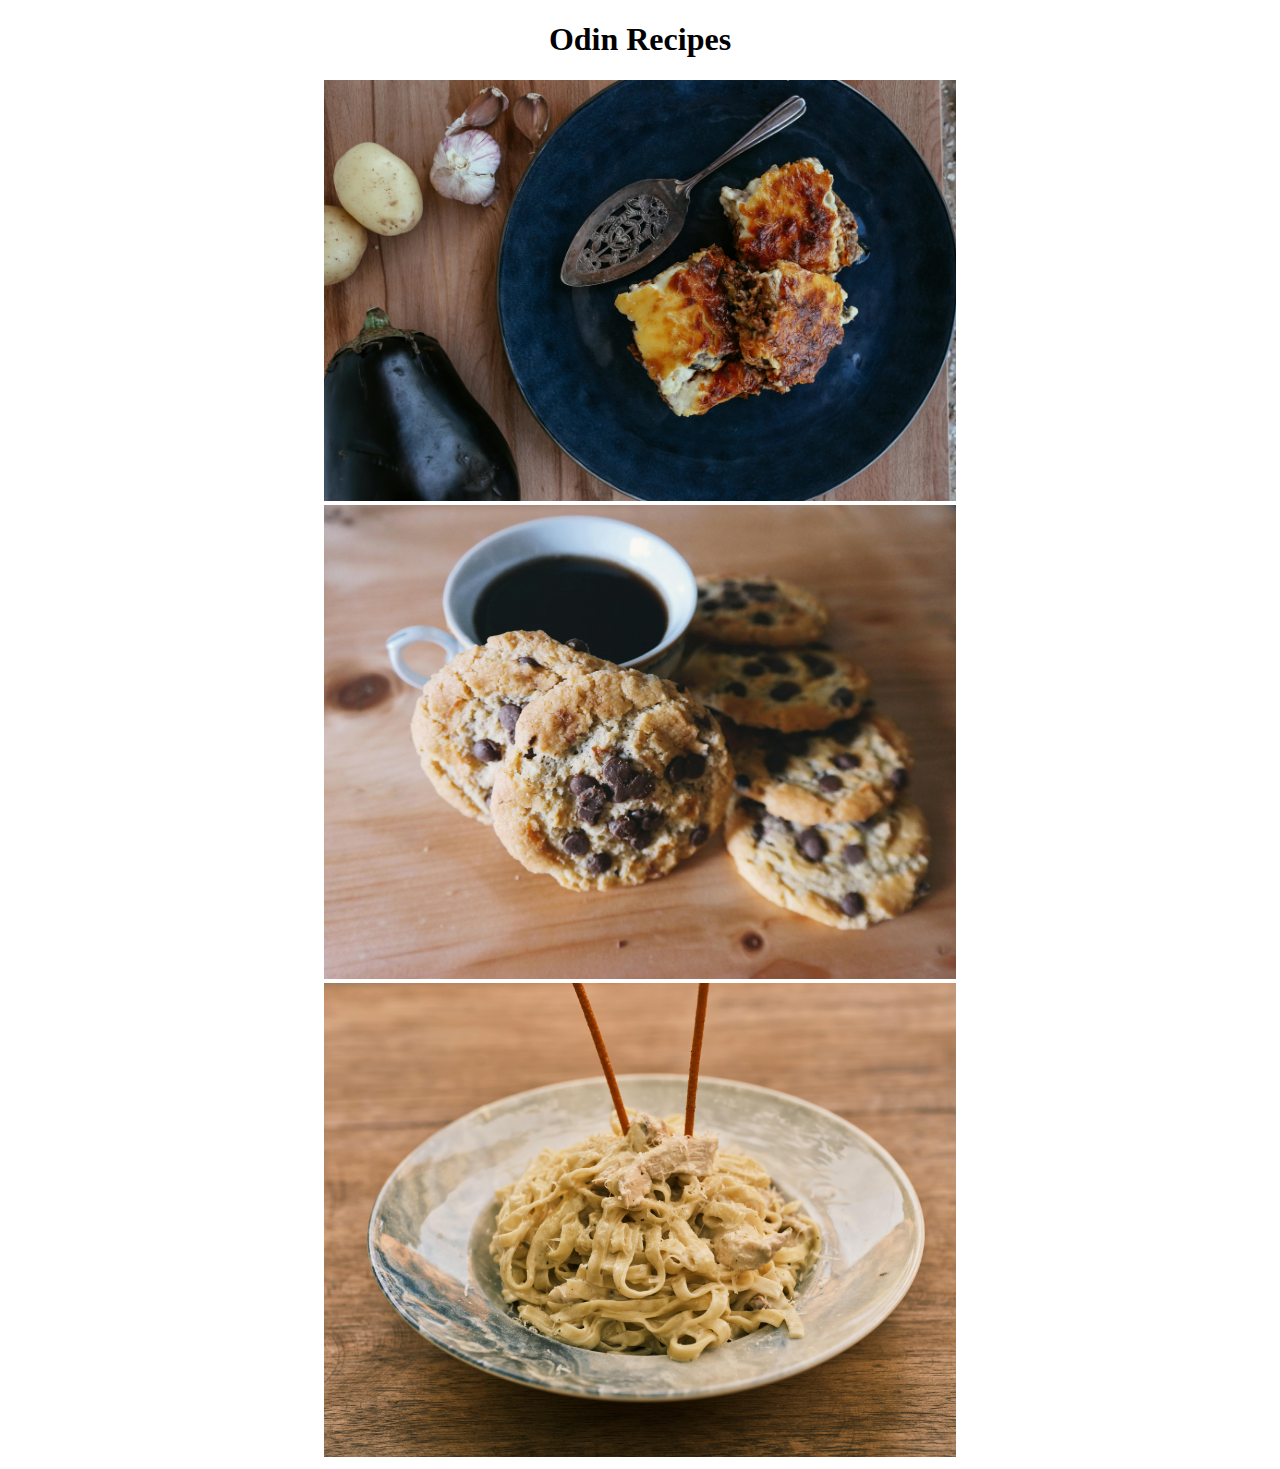
==== index.html @ d6002224 "adding images and recipe pages with nav" ====
<!DOCTYPE html>
<html lang="en">
    <head>
        <meta charset="UTF-8">
        <title>Odin Recipes</title>
        <style>
            .container {
                position: relative;
                text-align:center;
                color: white;
            }
            .image-link img {
                width: 50%;
            }
            .image-link:hover img {
                transform: scale(.98); /* Adjust scale for image zoom effect */
                opacity: 50%;
                transition: scale 0.3s ease;
            }
            .image-link .hover-text{
                position: absolute;
                font-family: "Comic Sans MS", "Comic Sans", cursive;
                color: transparent;
                font-size: 300%;
                top: 50%;
                left: 50%;
                transform: translate(-50%, -50%);
            }
            .image-link:hover .hover-text {
                opacity: 1; /* Adjust opacity for hover effect on images */
                color: #ffffff;
                text-shadow: 2px 2px #000000;

            }
        </style>
    </head>
    <body>
        <h1 style="text-align:center">Odin Recipes</h1>
        <div class="container">
            <a href="./odin-recipes/lasagna.html" class="image-link"><img src="./images/lasagna.jpg" alt="lasagna"><div class="hover-text">lasagna</div></a>
        </div>
        <div class="container">
            <a href="./odin-recipes/classic-chocolate-chip.html" class="image-link"><img src="./images/chocolate-chip.jpg" alt="chocolate-chip"><div class="hover-text">chocolate chip</div></a>
        </div>
        <div class="container">
            <a href="./odin-recipes/chicken-alfredo.html" class="image-link"><img src="./images/chicken-alfredo.jpg" alt="chicken-alfredo"><div class="hover-text">chicken alfredo</div></a>
        </div>
    </body>
</html>
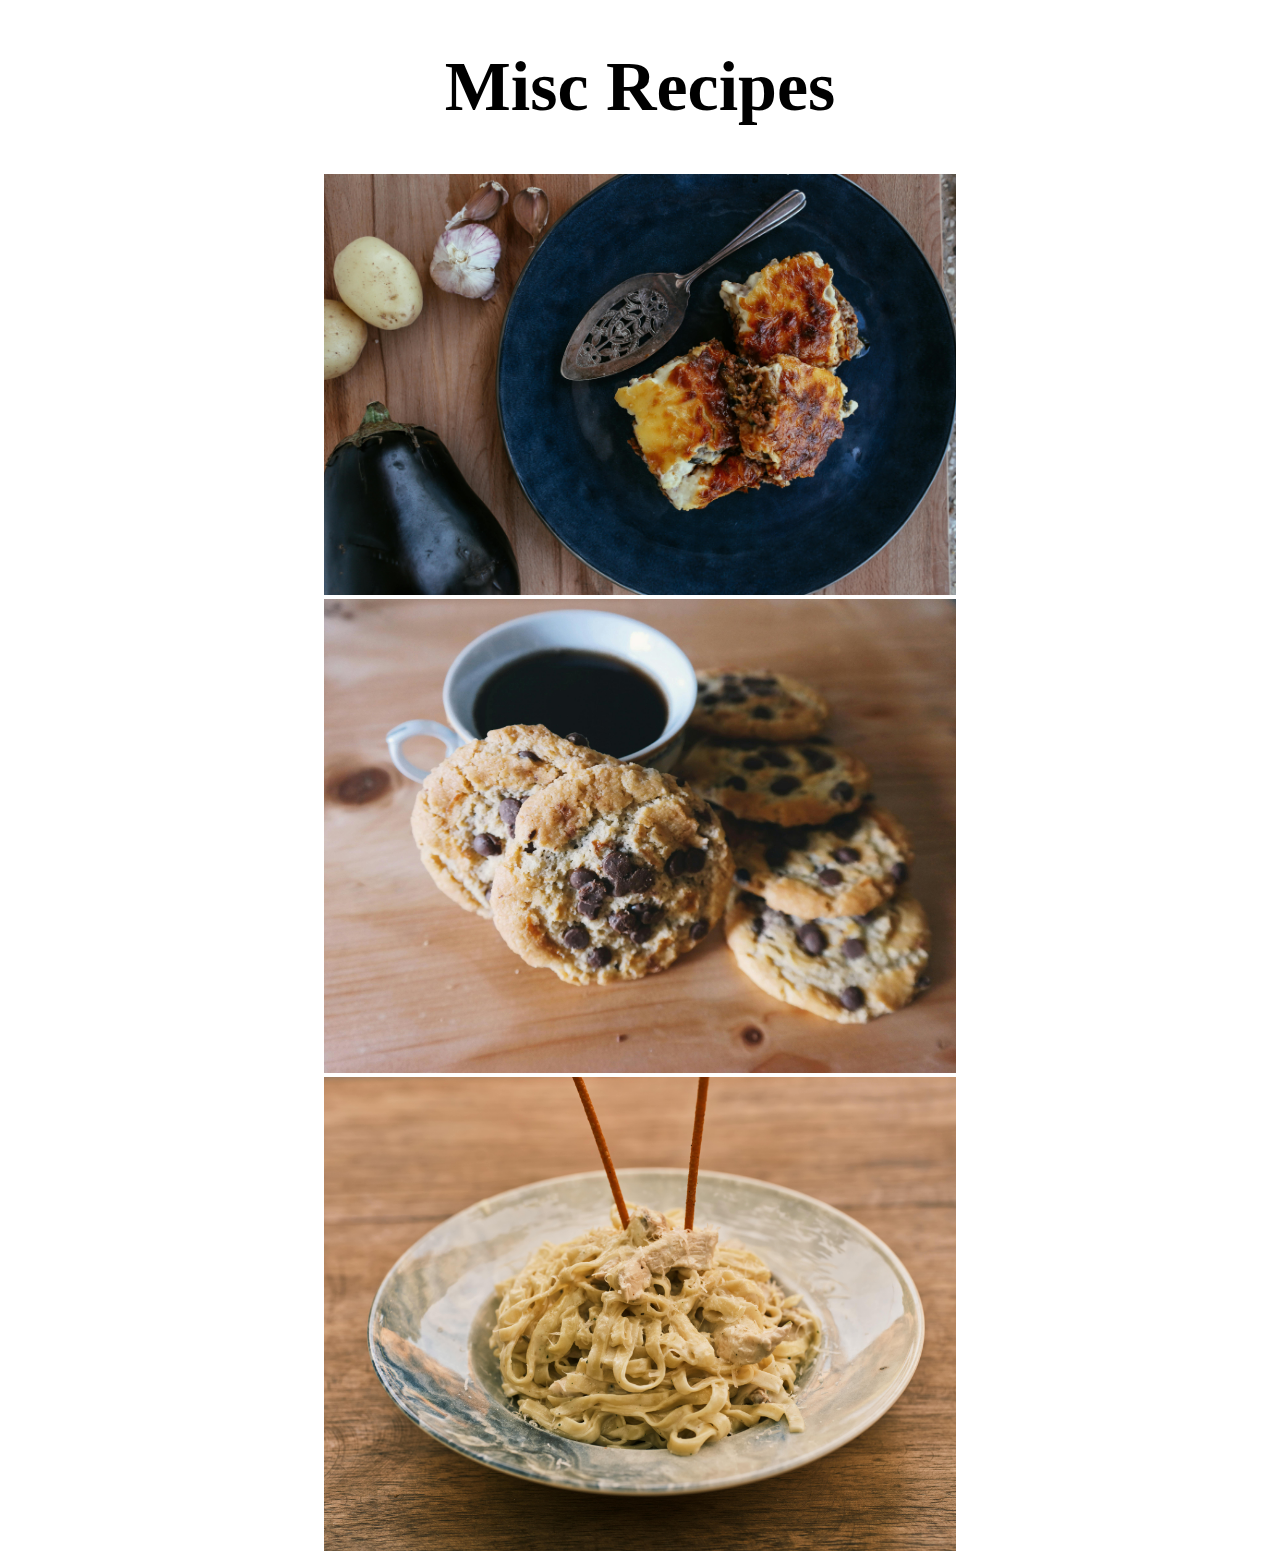
==== commit 560758b8: "updating some formatting" ====
--- a/index.html
+++ b/index.html
@@ -4,6 +4,10 @@
         <meta charset="UTF-8">
         <title>Odin Recipes</title>
         <style>
+            h1 {
+                font-family: "Comic Sans MS", "Comic Sans", cursive;
+                font-size: 70px;
+            }
             .container {
                 position: relative;
                 text-align:center;
@@ -35,7 +39,7 @@
         </style>
     </head>
     <body>
-        <h1 style="text-align:center">Odin Recipes</h1>
+        <h1 style="text-align:center">Misc Recipes</h1>
         <div class="container">
             <a href="./odin-recipes/lasagna.html" class="image-link"><img src="./images/lasagna.jpg" alt="lasagna"><div class="hover-text">lasagna</div></a>
         </div>
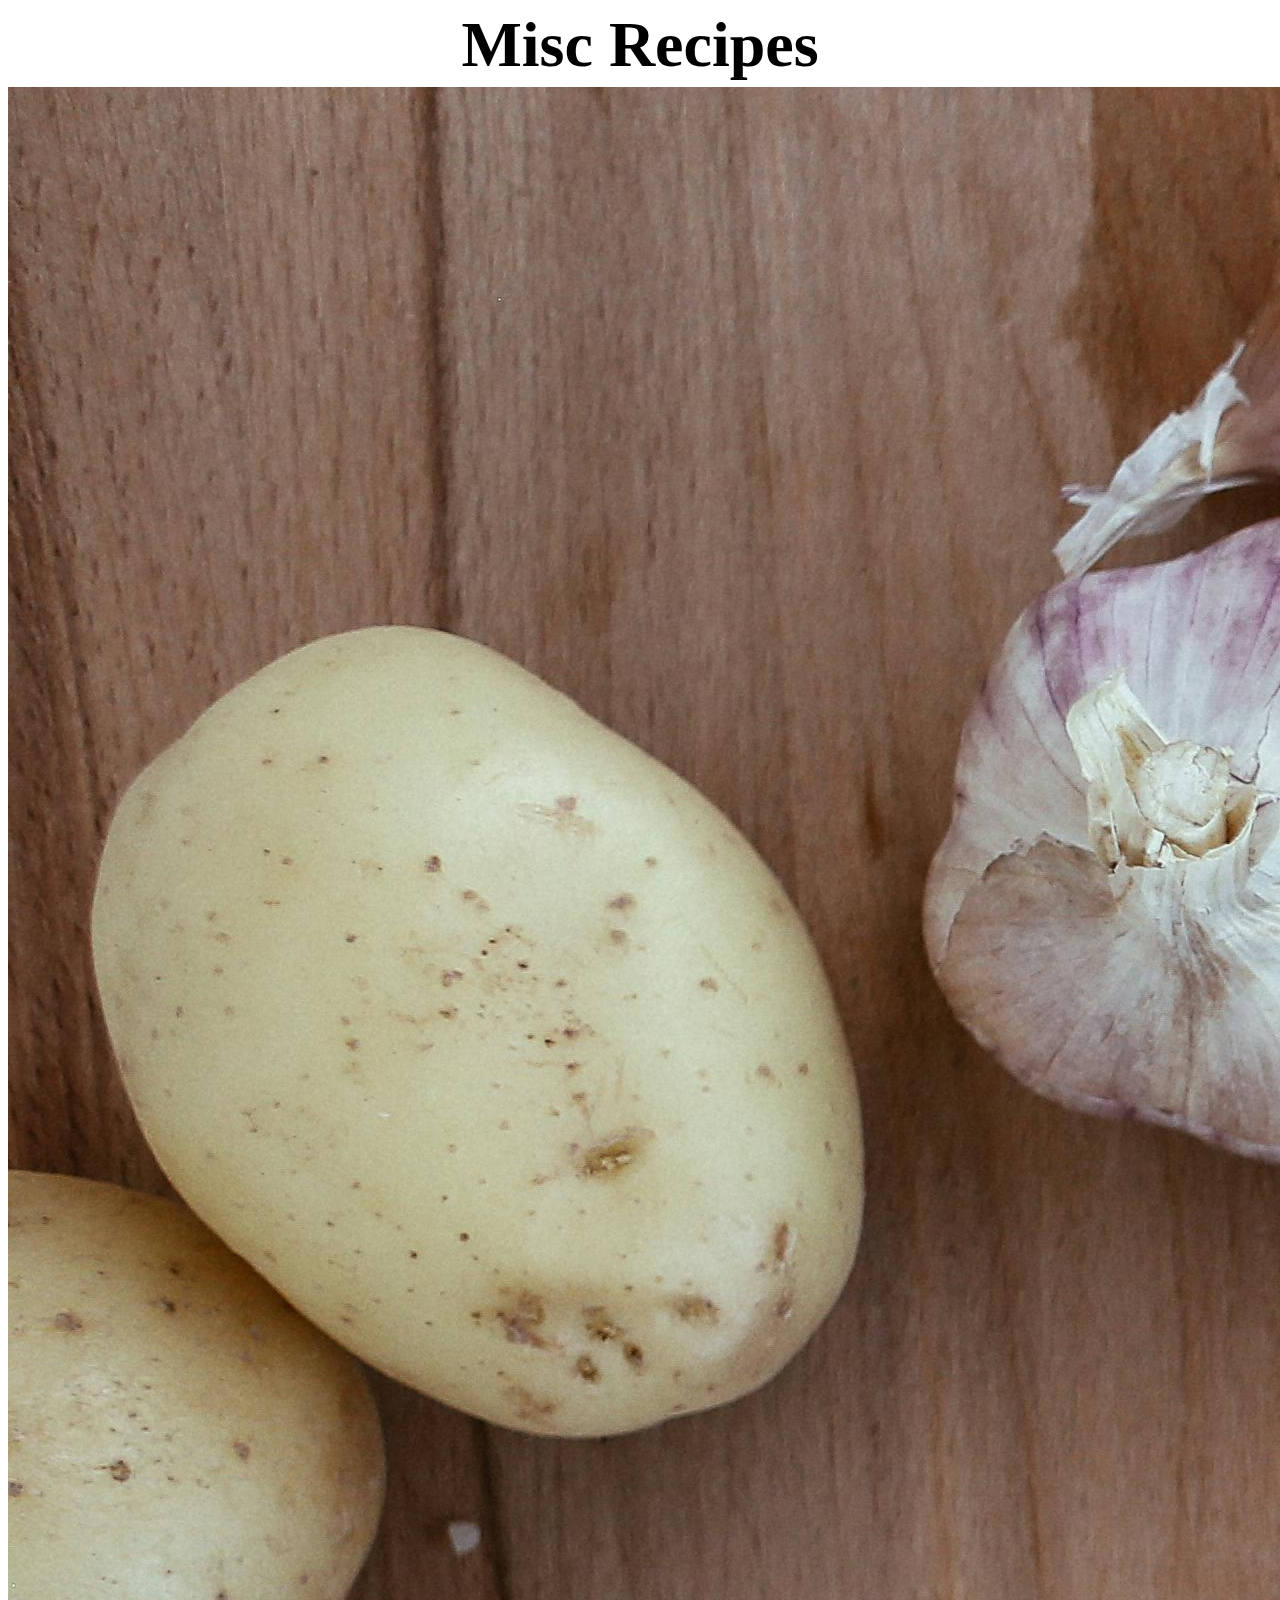
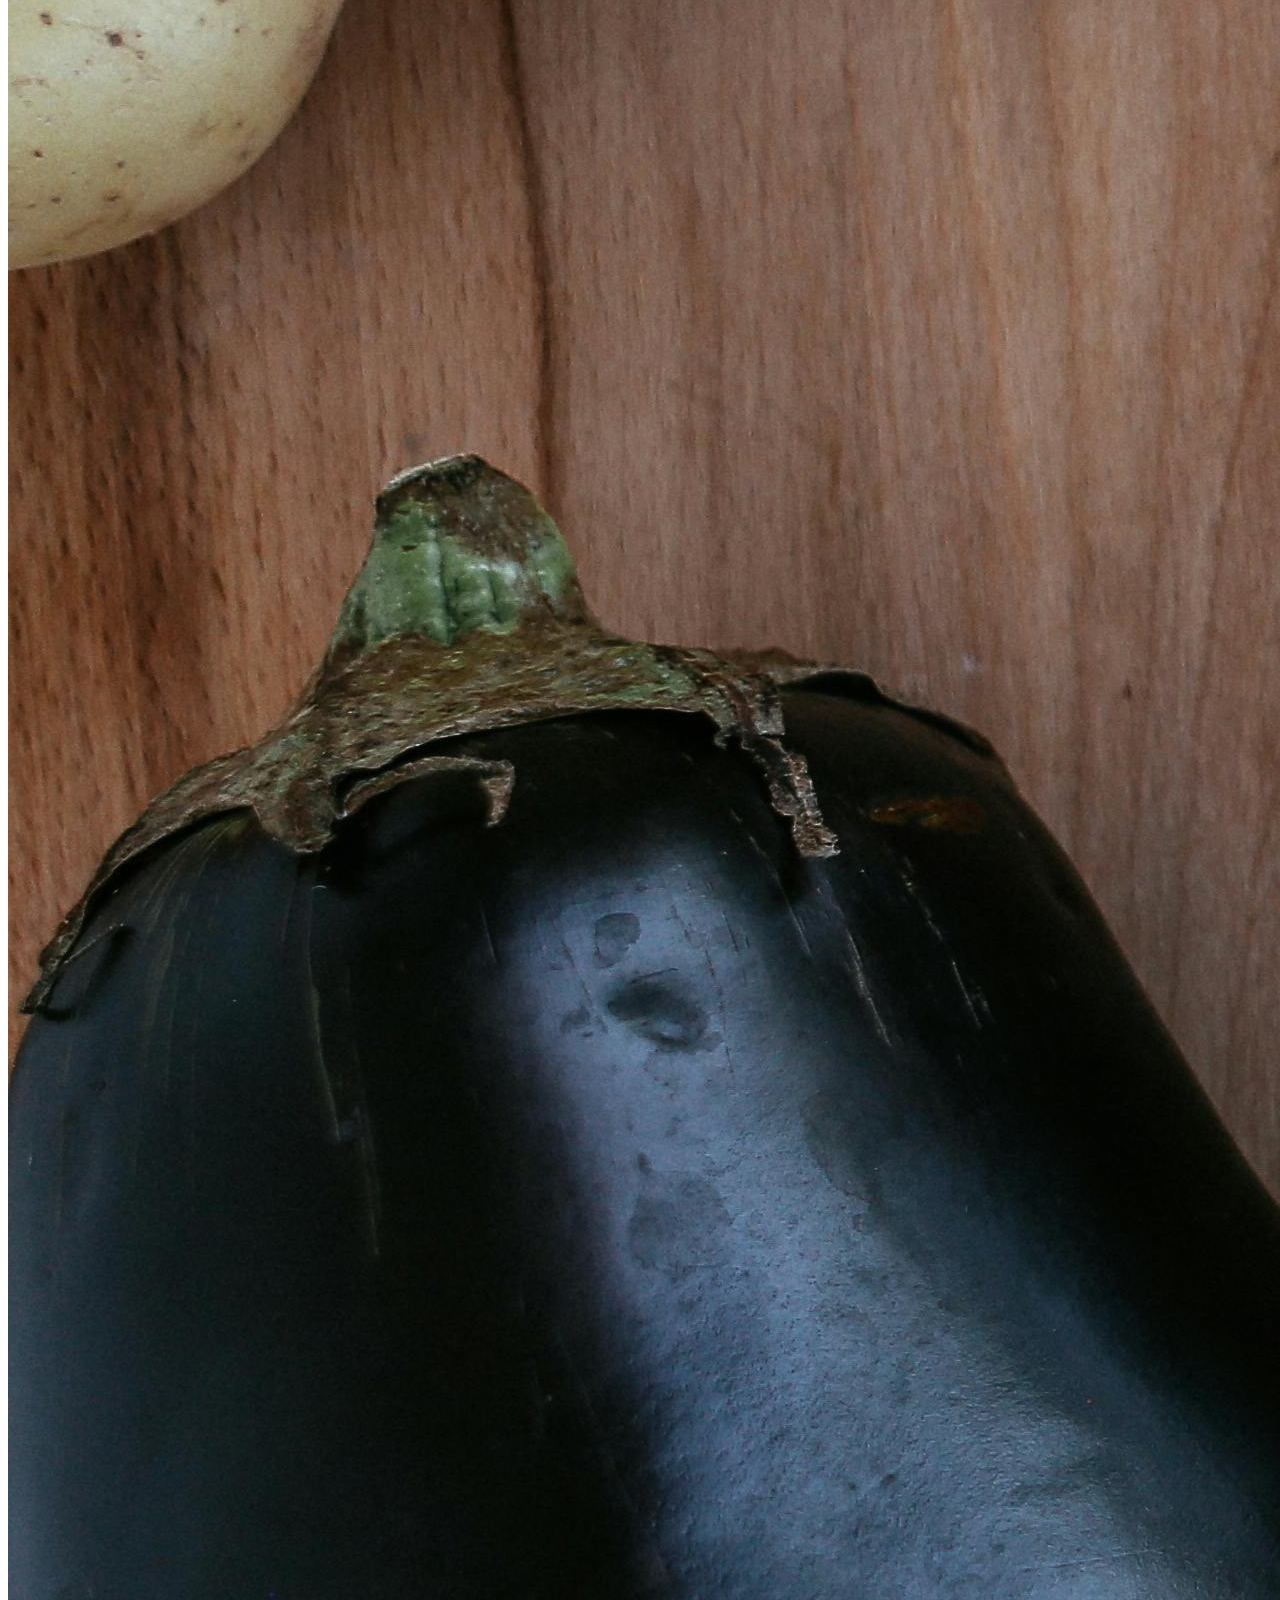
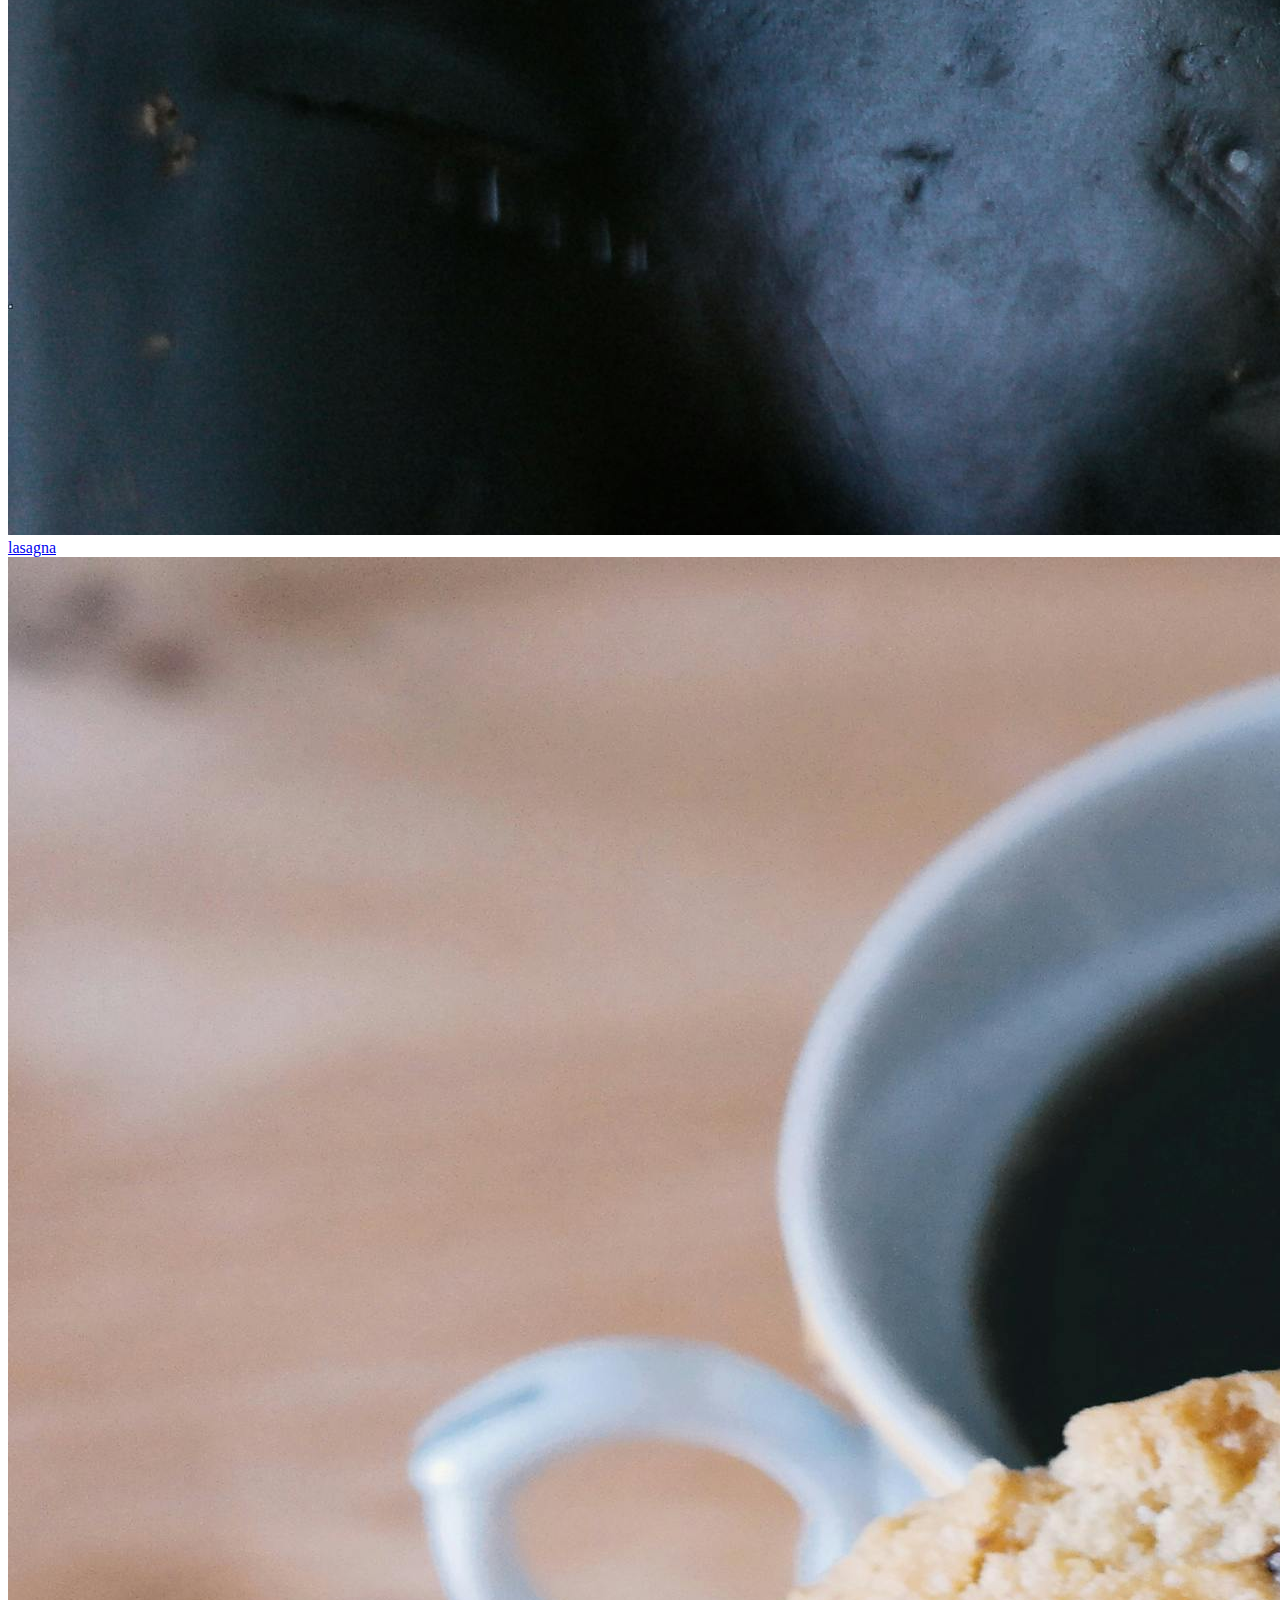
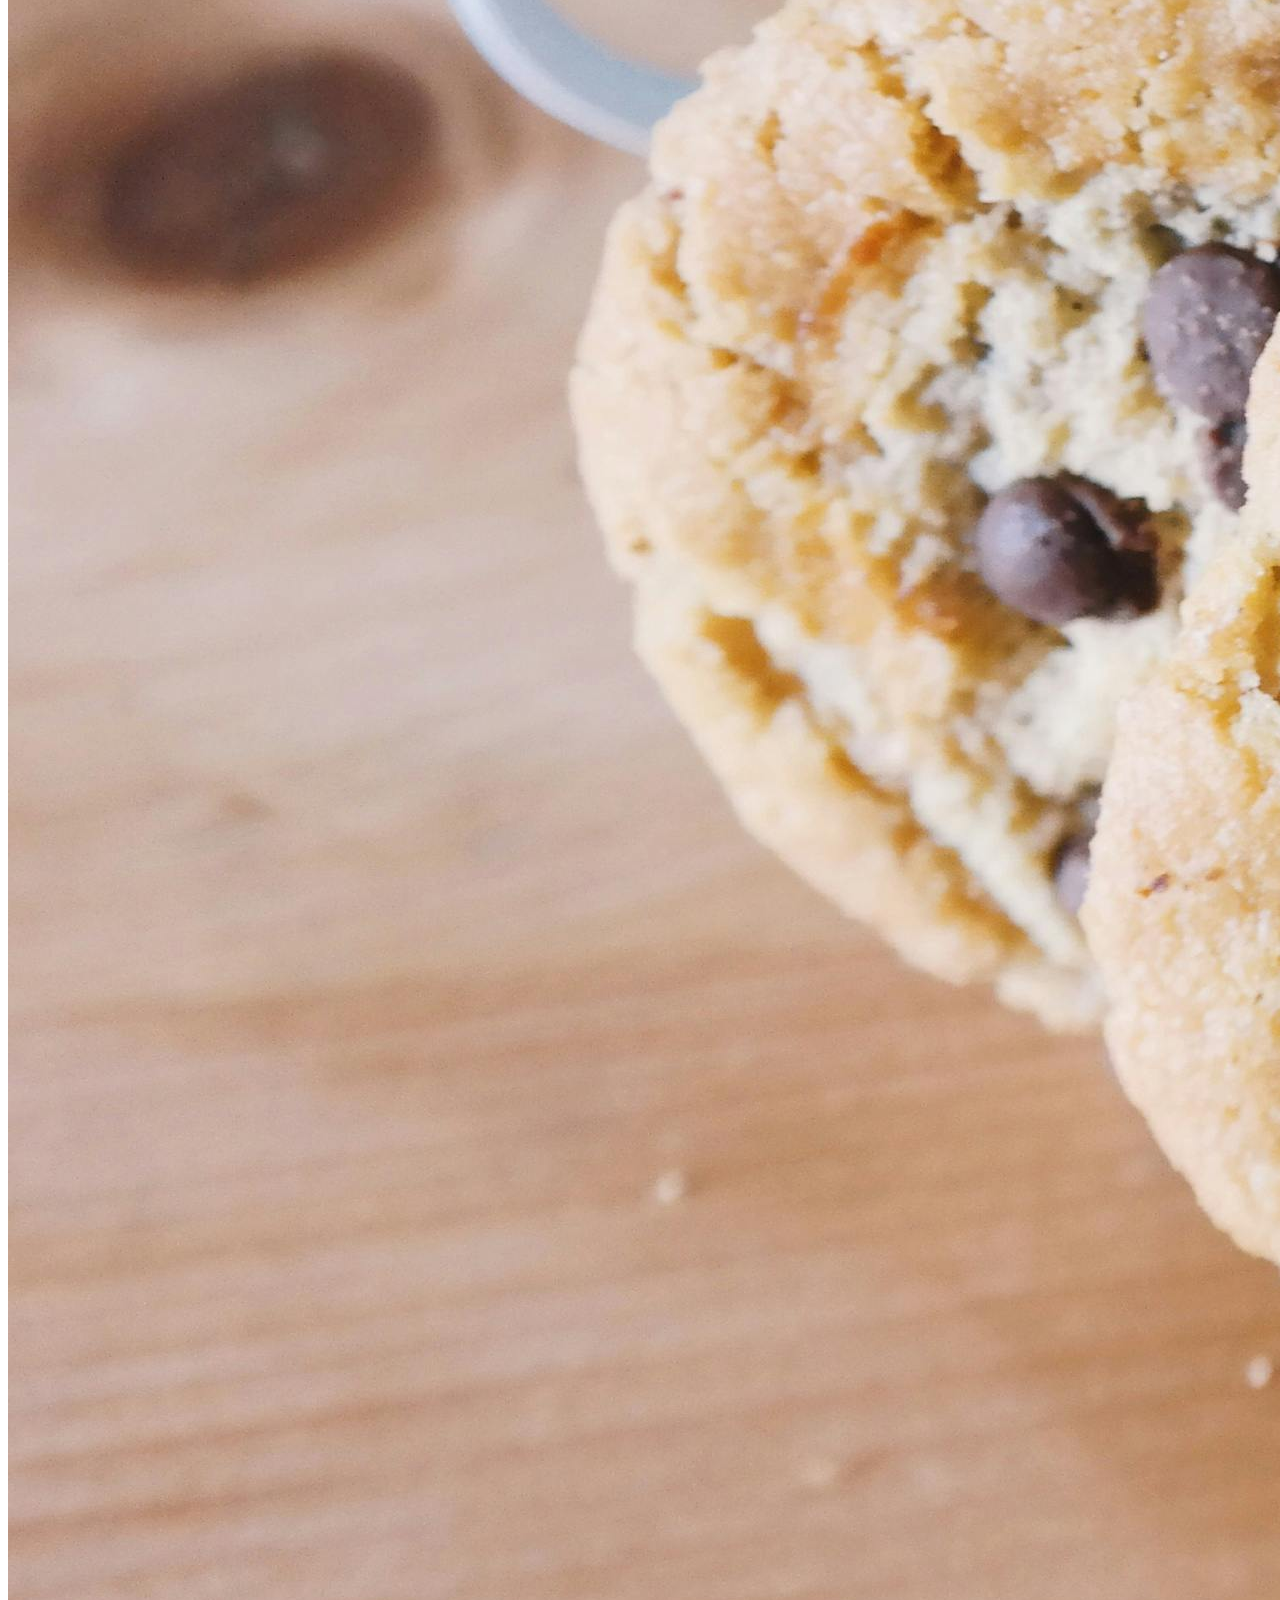
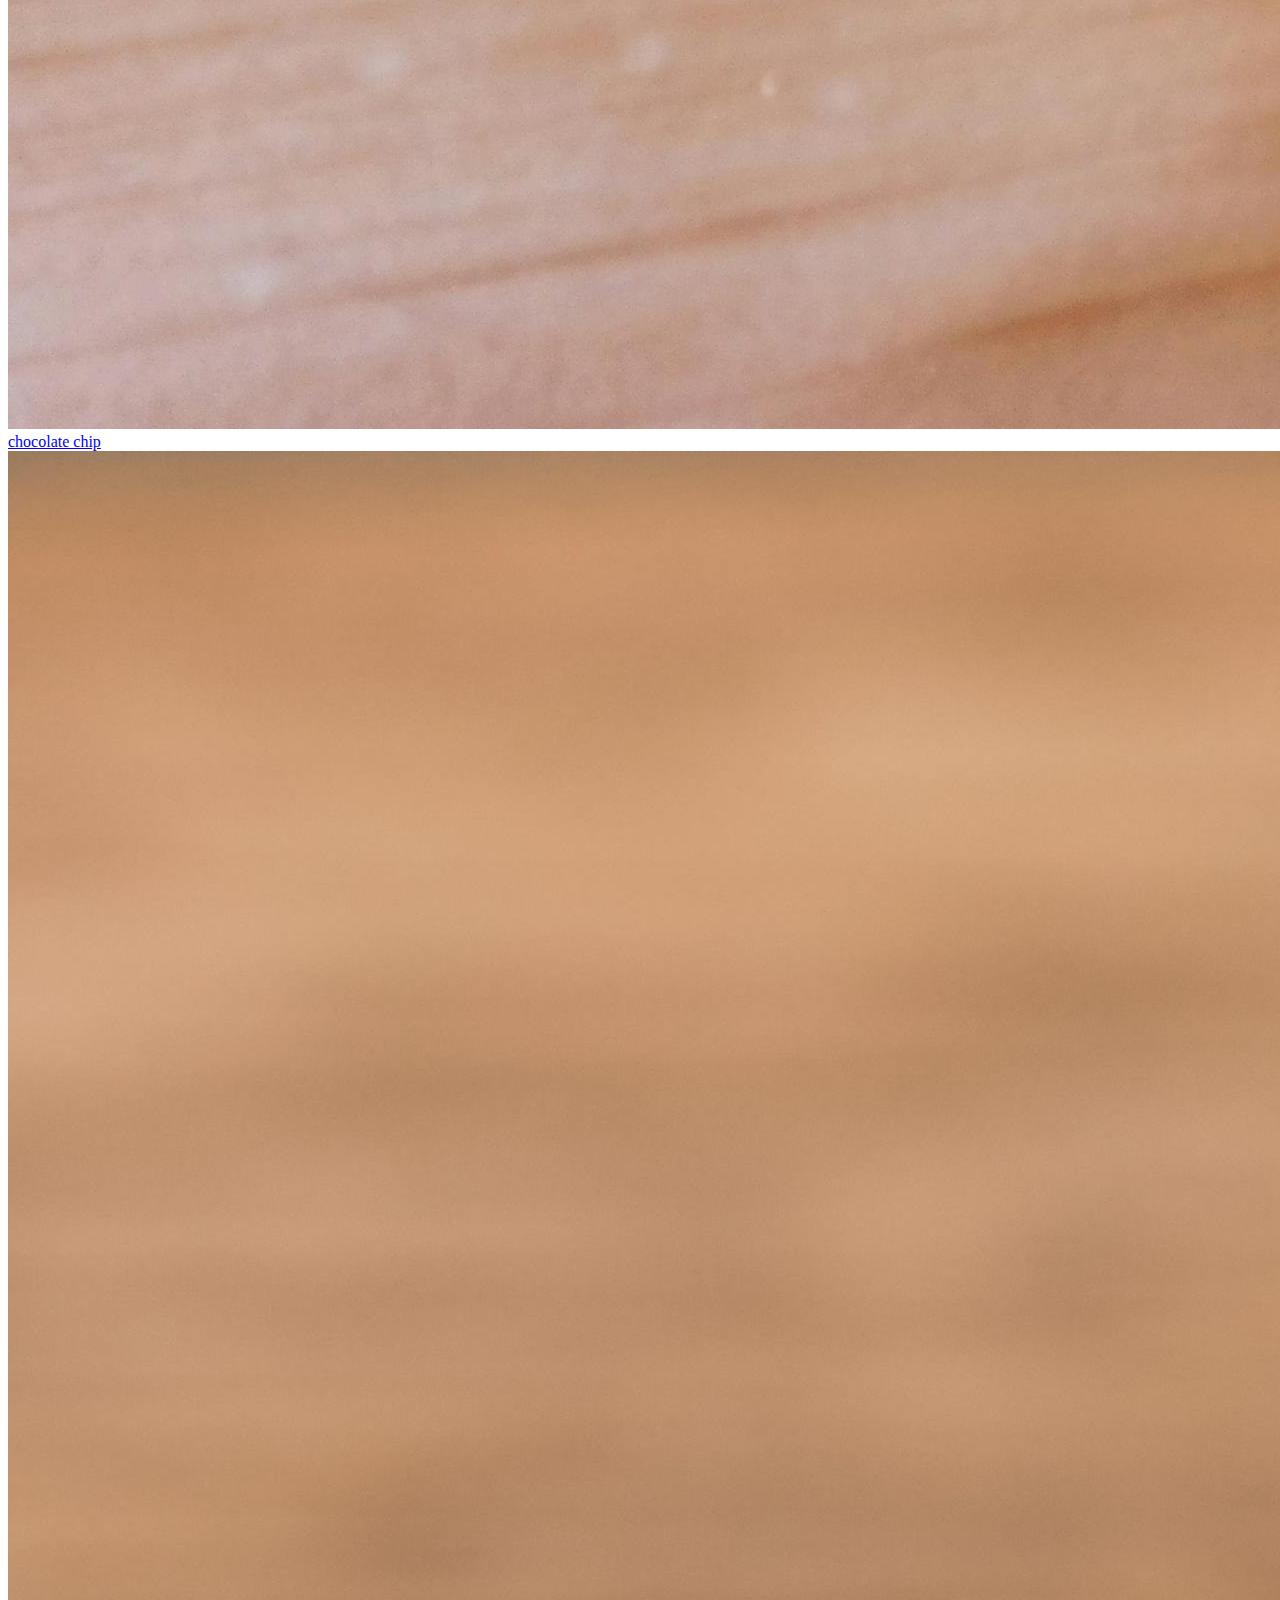
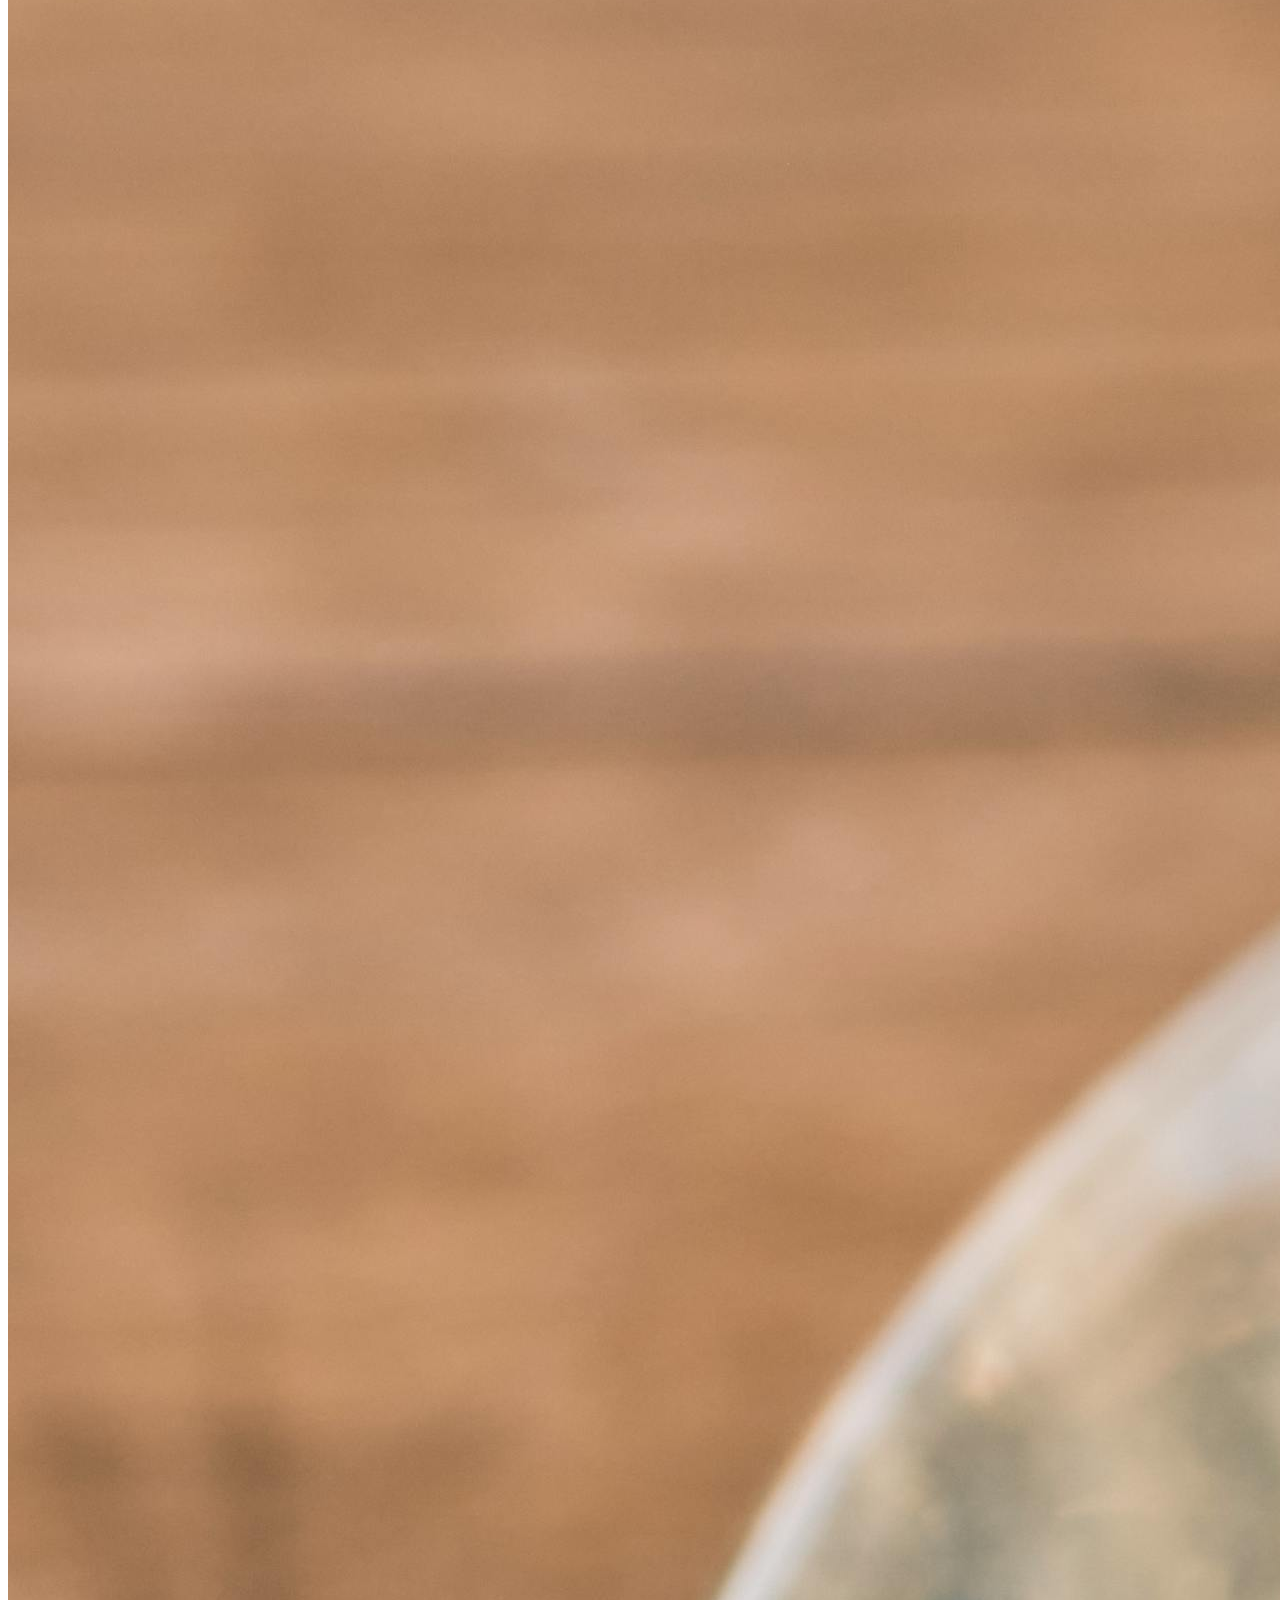
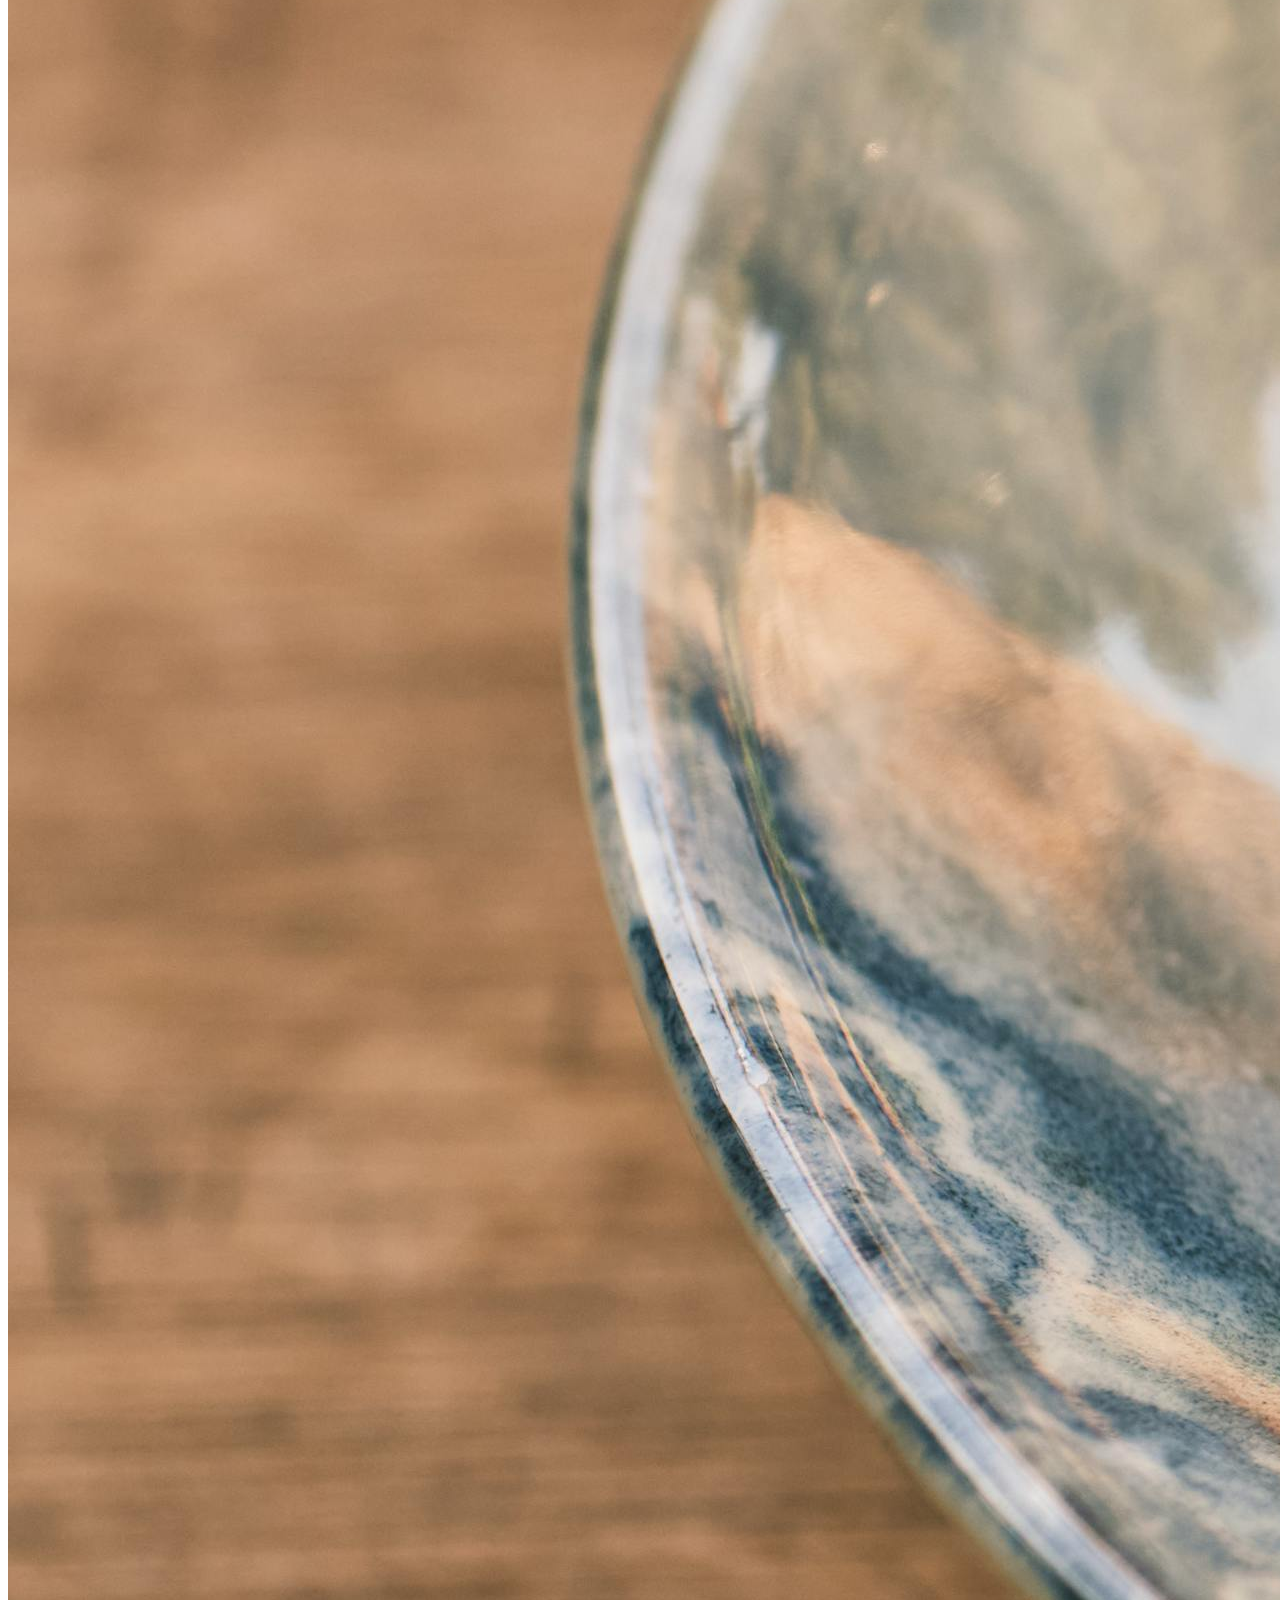
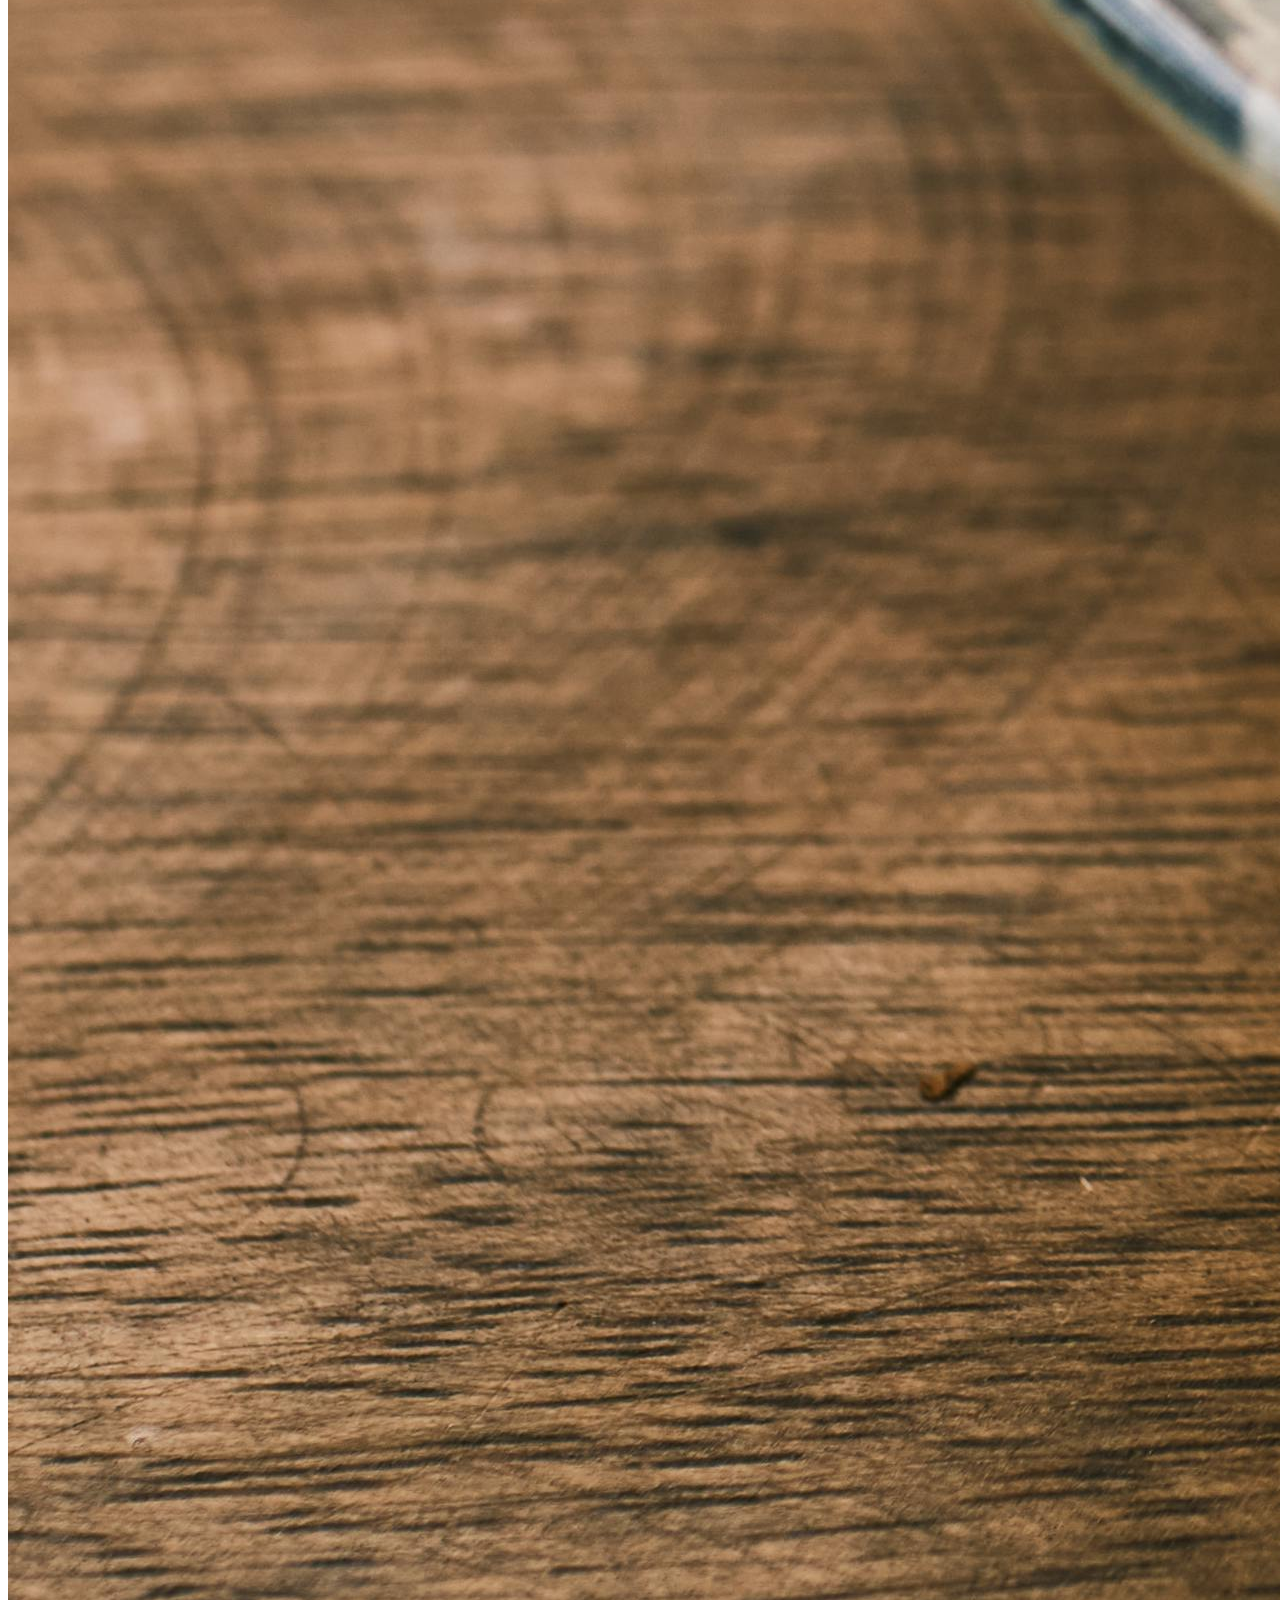
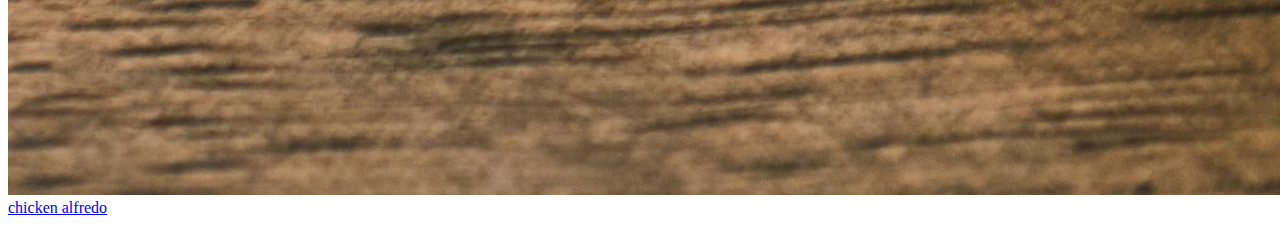
==== commit afc8eaa8: "Updated overall lay out and styling." ====
--- a/index.html
+++ b/index.html
@@ -2,44 +2,15 @@
 <html lang="en">
     <head>
         <meta charset="UTF-8">
-        <title>Odin Recipes</title>
-        <style>
-            h1 {
-                font-family: "Comic Sans MS", "Comic Sans", cursive;
-                font-size: 70px;
-            }
-            .container {
-                position: relative;
-                text-align:center;
-                color: white;
-            }
-            .image-link img {
-                width: 50%;
-            }
-            .image-link:hover img {
-                transform: scale(.98); /* Adjust scale for image zoom effect */
-                opacity: 50%;
-                transition: scale 0.3s ease;
-            }
-            .image-link .hover-text{
-                position: absolute;
-                font-family: "Comic Sans MS", "Comic Sans", cursive;
-                color: transparent;
-                font-size: 300%;
-                top: 50%;
-                left: 50%;
-                transform: translate(-50%, -50%);
-            }
-            .image-link:hover .hover-text {
-                opacity: 1; /* Adjust opacity for hover effect on images */
-                color: #ffffff;
-                text-shadow: 2px 2px #000000;
-
-            }
-        </style>
+        <title>Misc Recipes</title>
+        <link rel="stylesheet" href="style.css">
     </head>
     <body>
-        <h1 style="text-align:center">Misc Recipes</h1>
+        <div class="content-container">
+            <div class="h1-container">
+                <h1 style="font-size: 400%; text-align:center; animation: wiggle .5s infinite; margin:5px">Misc Recipes</h1>
+            </div>  
+        </div>
         <div class="container">
             <a href="./odin-recipes/lasagna.html" class="image-link"><img src="./images/lasagna.jpg" alt="lasagna"><div class="hover-text">lasagna</div></a>
         </div>
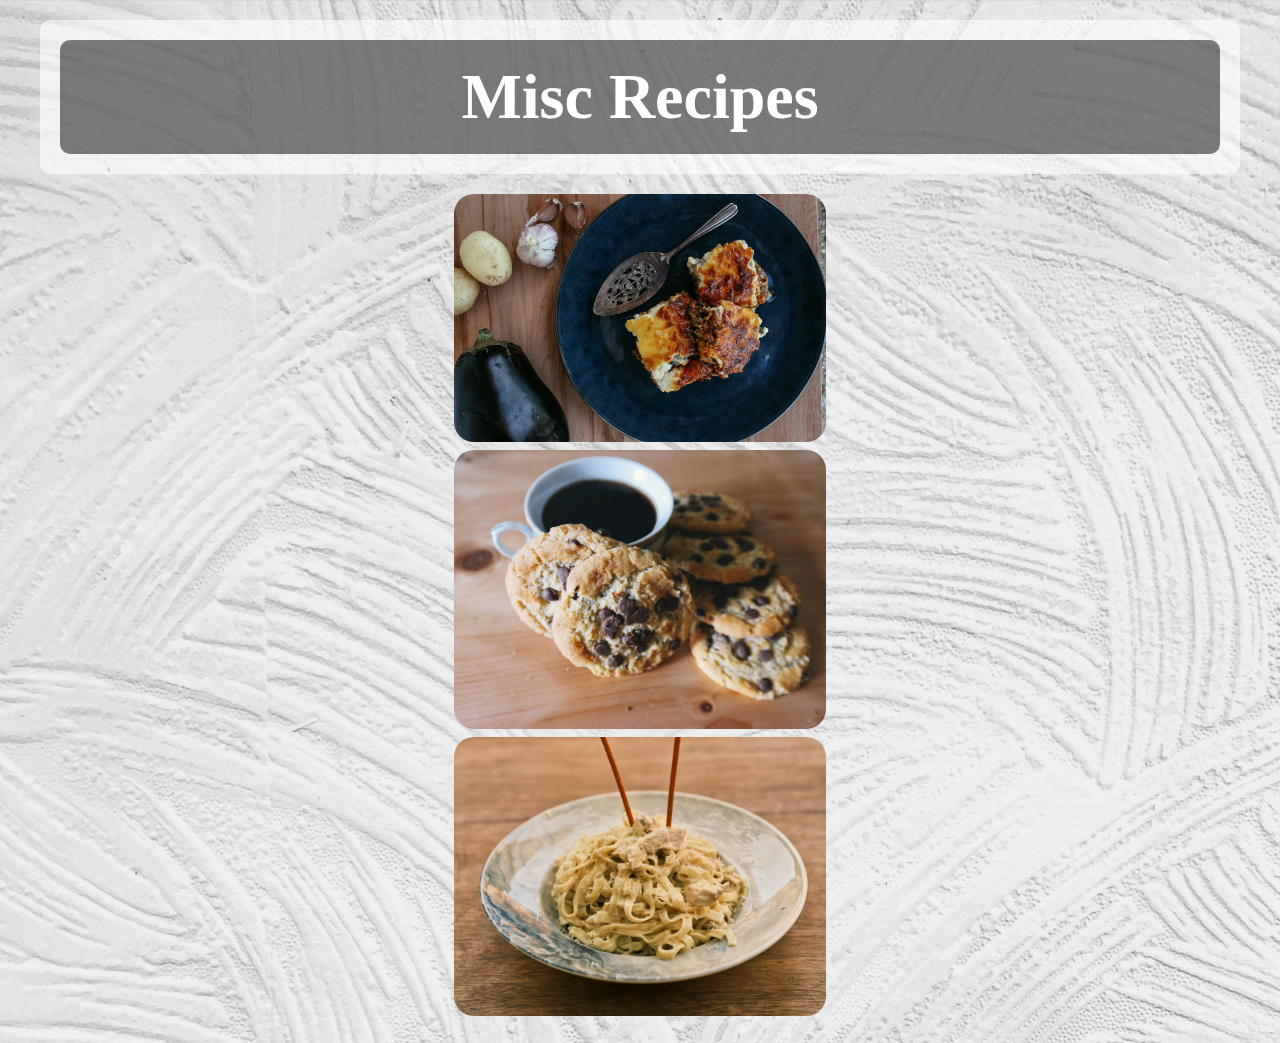
==== commit f093b01c: "added favicon and support in index" ====
--- a/index.html
+++ b/index.html
@@ -4,6 +4,7 @@
         <meta charset="UTF-8">
         <title>Misc Recipes</title>
         <link rel="stylesheet" href="style.css">
+        <link rel="icon" type="image/x-icon" href="./images/favicon.ico">
     </head>
     <body>
         <div class="content-container">
--- a/style.css
+++ b/style.css
@@ -0,0 +1,91 @@
+body {
+    font-family: "Comic Sans MS", "Comic Sans", cursive;
+    line-height: 1.6;
+    margin: 20px;
+    background-image: url("./images/background.jpg");
+    background-repeat: no-repeat;
+    background-size: cover;
+}
+
+h1 {
+    font-size: 48px;
+}
+
+h2 {
+    margin-top: 20px;
+}
+
+ul {
+    margin-left: 20px;
+    margin-bottom: 20px;
+}
+
+.container {
+    position: relative;
+    text-align: center;
+    color: white;
+}
+
+.image-link img {
+    width: 30%;
+    border-radius: 20px;
+    transition: transform 0.3s ease, opacity 0.3s ease; /* Combined transition */
+}
+
+.image-link:hover img {
+    transform: scale(.95); /* Adjust scale for image zoom effect */
+    opacity: 50%;
+}
+
+.image-link .hover-text {
+    position: absolute;
+    color: transparent;
+    font-size: 300%;
+    top: 50%;
+    left: 50%;
+    transform: translate(-50%, -50%);
+    transition: opacity 0.3s ease, font-size 0.3s ease; /* Combined transition */
+}
+
+.image-link:hover .hover-text {
+    opacity: 1; /* Adjust opacity for hover effect on images */
+    font-size: 500%;
+    color: #ffffff;
+    text-shadow: 1px 1px 2px black, 0 0 1em black, 0 0 0.2em black;
+}
+
+.back-button {
+    display: inline-block;
+    padding: 10px 20px;
+    background-color: #013d5b;
+    color: #fff;
+    border: none;
+    border-radius: 5px;
+    font-size: 150%;
+    cursor: pointer;
+    text-decoration: none;
+    transition: background-color 0.3s ease;
+}
+
+.back-button:hover {
+    background-color: #015e8c;
+}
+
+.content-container {
+    background-color: rgba(255, 255, 255, 0.6); /* Light white background with opacity */
+    border-radius: 10px;
+    padding: 20px;
+    margin: 20px;
+}
+
+.h1-container {
+    background-color: rgba(0, 0, 0, 0.501); /* Light white background with opacity */
+    border-radius: 10px;
+    padding: 1px 20px;
+    color: #ffffff;
+}
+
+@keyframes wiggle {
+    0%, 100% { transform: rotate(-0.2deg); }
+    50% { transform: rotate(0.2deg); }
+}